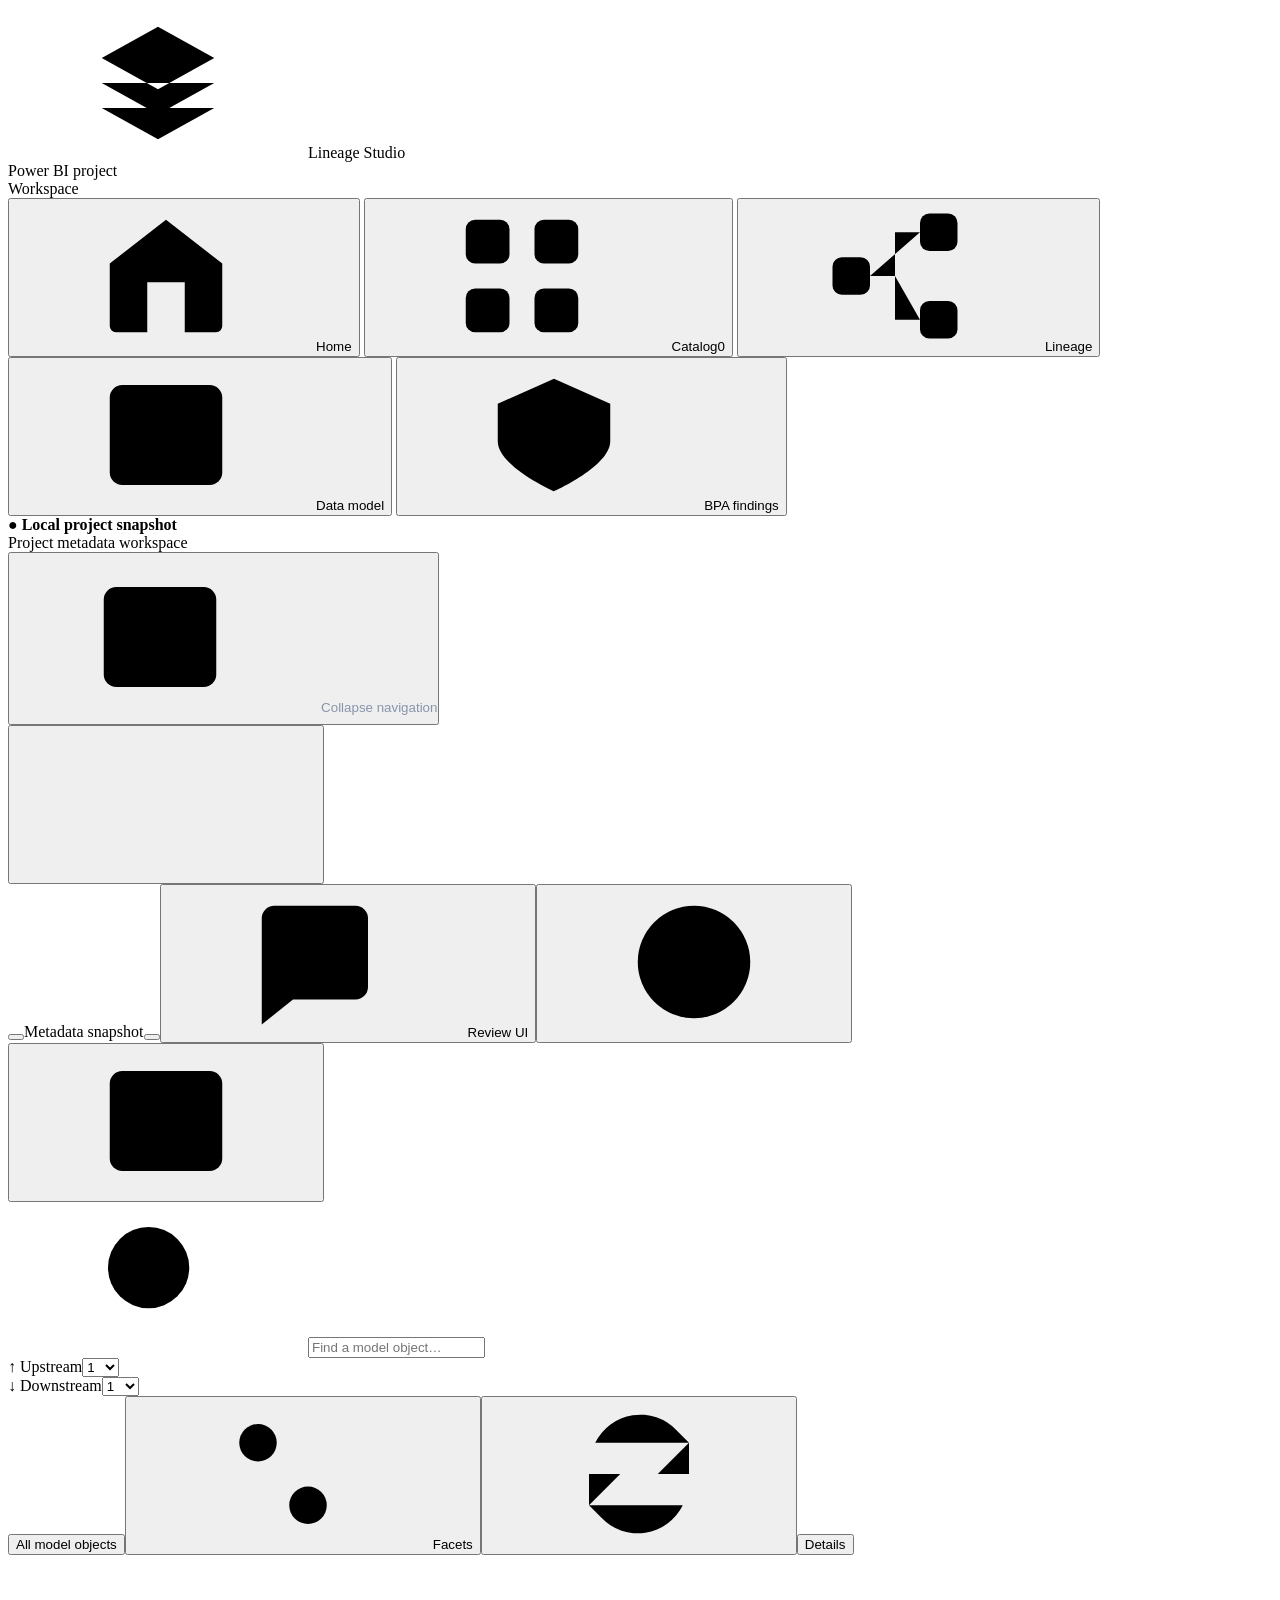
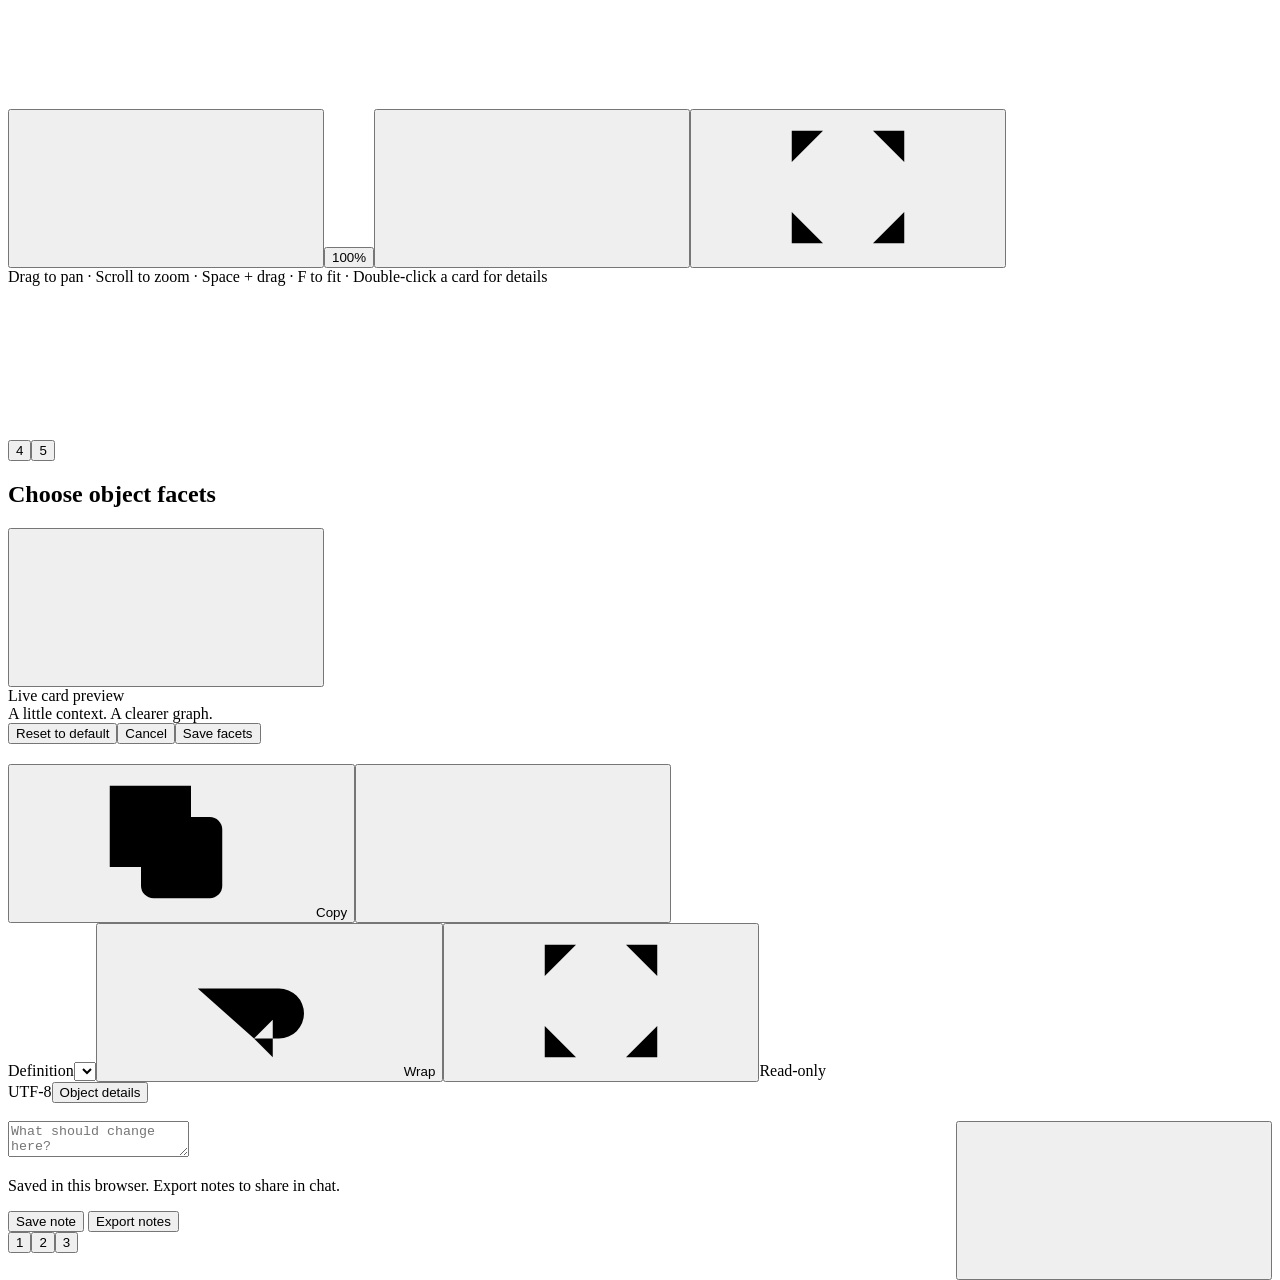
==== scripts/pbi_cicd/portal/index.html @ 0c5538dc "Initial multi-ticket Power BI CI/CD" ====
<!DOCTYPE html>
<html lang="en">
<head>
<meta charset="utf-8">
<meta name="viewport" content="width=device-width,initial-scale=1">
<title>__PORTAL_TITLE__ — Lineage Studio</title>
<style>__PORTAL_FONT__
__PORTAL_STYLES__</style>
</head>
<body>
<svg xmlns="http://www.w3.org/2000/svg" style="position:absolute;width:0;height:0;overflow:hidden" aria-hidden="true"><defs>
<symbol id="i-layers" viewBox="0 0 24 24"><path d="m12 3 9 5-9 5-9-5 9-5Z M3 12l9 5 9-5 M3 16l9 5 9-5"/></symbol>
<symbol id="i-home" viewBox="0 0 24 24"><path d="m3 10 9-7 9 7v10a1 1 0 0 1-1 1h-5v-8H9v8H4a1 1 0 0 1-1-1Z"/></symbol>
<symbol id="i-catalog" viewBox="0 0 24 24"><rect x="3" y="3" width="7" height="7" rx="1.5"/><rect x="14" y="3" width="7" height="7" rx="1.5"/><rect x="3" y="14" width="7" height="7" rx="1.5"/><rect x="14" y="14" width="7" height="7" rx="1.5"/></symbol>
<symbol id="i-lineage" viewBox="0 0 24 24"><rect x="2" y="9" width="6" height="6" rx="1.5"/><rect x="16" y="2" width="6" height="6" rx="1.5"/><rect x="16" y="16" width="6" height="6" rx="1.5"/><path d="M8 12h4V5h4 M12 12v7h4"/></symbol>
<symbol id="i-checks" viewBox="0 0 24 24"><path d="M12 3 3 7v6c0 4 9 8 9 8s9-4 9-8V7Z m-5 9 3 3 6-6"/></symbol>
<symbol id="i-table" viewBox="0 0 24 24"><rect x="3" y="4" width="18" height="16" rx="2"/><path d="M3 9h18 M3 14h18 M9 9v11"/></symbol>
<symbol id="i-source" viewBox="0 0 24 24"><ellipse cx="12" cy="5" rx="8" ry="3"/><path d="M4 5v14c0 4 16 4 16 0V5 M4 12c0 4 16 4 16 0"/></symbol>
<symbol id="i-query" viewBox="0 0 24 24"><path d="m8 4-6 8 6 8 M16 4l6 8-6 8 M14 3l-4 18"/></symbol>
<symbol id="i-measure" viewBox="0 0 24 24"><path d="M17 4h-2c-2 0-3 2-3 4l-2 9c-.5 2-1 3-3 3H5 M7 10h10"/></symbol>
<symbol id="i-page" viewBox="0 0 24 24"><rect x="4" y="3" width="16" height="18" rx="2"/><path d="M8 8h8 M8 12h8 M8 16h4"/></symbol>
<symbol id="i-chart" viewBox="0 0 24 24"><path d="M4 3v17h17 M9 15V9 M14 15V5 M19 15v-4"/></symbol>
<symbol id="i-code" viewBox="0 0 24 24"><path d="m7 6-5 6 5 6 M17 6l5 6-5 6 M14 3l-4 18"/></symbol>
<symbol id="i-arrow" viewBox="0 0 24 24"><path d="M7 17 17 7 M7 7h10v10"/></symbol>
<symbol id="i-search" viewBox="0 0 24 24"><circle cx="10.5" cy="10.5" r="6.5"/><path d="m16 16 5 5"/></symbol>
<symbol id="i-menu" viewBox="0 0 24 24"><path d="M4 6h16 M4 12h16 M4 18h16"/></symbol>
<symbol id="i-close" viewBox="0 0 24 24"><path d="m6 6 12 12 M6 18 18 6"/></symbol>
<symbol id="i-copy" viewBox="0 0 24 24"><rect x="8" y="8" width="13" height="13" rx="2"/><path d="M16 8V3H3v13h5"/></symbol>
<symbol id="i-sun" viewBox="0 0 24 24"><circle cx="12" cy="12" r="4"/><path d="M12 1v2 M12 21v2 M1 12h2 M21 12h2 M4 4l2 2 M18 18l2 2 M4 20l2-2 M18 6l2-2"/></symbol>
<symbol id="i-moon" viewBox="0 0 24 24"><path d="M21 13A9 9 0 0 1 11 3a9 9 0 1 0 10 10Z"/></symbol>
<symbol id="i-sliders" viewBox="0 0 24 24"><path d="M4 7h16 M4 17h16"/><circle cx="8" cy="7" r="3"/><circle cx="16" cy="17" r="3"/></symbol>
<symbol id="i-refresh" viewBox="0 0 24 24"><path d="M20 7v5h-5 M4 17v-5h5 M5 7a8 8 0 0 1 13-2l2 2 M4 17l2 2a8 8 0 0 0 13-2"/></symbol>
<symbol id="i-sidebar" viewBox="0 0 24 24"><rect x="3" y="4" width="18" height="16" rx="2"/><path d="M9 4v16"/></symbol>
<symbol id="i-select" viewBox="0 0 24 24"><path d="m5 3 14 9-7 1-3 7Z"/></symbol>
<symbol id="i-hand" viewBox="0 0 24 24"><path d="M8 12V5a1.5 1.5 0 0 1 3 0v6-8a1.5 1.5 0 0 1 3 0v8-6a1.5 1.5 0 0 1 3 0v7-4a1.5 1.5 0 0 1 3 0v7c0 5-3 7-7 7-3 0-4-1-6-4l-4-5c-1-2 1-3 2-2Z"/></symbol>
<symbol id="i-fit" viewBox="0 0 24 24"><path d="M8 3H3v5 M16 3h5v5 M3 16v5h5 M21 16v5h-5"/></symbol>
<symbol id="i-plus" viewBox="0 0 24 24"><path d="M12 5v14 M5 12h14"/></symbol>
<symbol id="i-minus" viewBox="0 0 24 24"><path d="M5 12h14"/></symbol>
<symbol id="i-comment" viewBox="0 0 24 24"><path d="M20 16a2 2 0 0 1-2 2H8l-5 4V5a2 2 0 0 1 2-2h13a2 2 0 0 1 2 2Z M7 8h9 M7 12h6"/></symbol>
<symbol id="i-info" viewBox="0 0 24 24"><circle cx="12" cy="12" r="9"/><path d="M12 11v6 M12 7v1"/></symbol>
<symbol id="i-wrap" viewBox="0 0 24 24"><path d="M3 5h18 M3 10h13a4 4 0 0 1 0 8h-4 M15 15l-3 3 3 3 M3 16h4"/></symbol>
<symbol id="i-expand" viewBox="0 0 24 24"><path d="M8 3H3v5 M16 3h5v5 M3 16v5h5 M21 16v5h-5 M8 8 3 3 M16 8l5-5 M8 16l-5 5 M16 16l5 5"/></symbol>
<symbol id="i-chevron" viewBox="0 0 24 24"><path d="m6 9 6 6 6-6"/></symbol>
<symbol id="i-check" viewBox="0 0 24 24"><path d="m5 12 4 4L19 6"/></symbol>
</defs></svg>
<div class="shell">
  <nav class="nav" id="nav" aria-label="Primary navigation">
    <div class="brand"><span class="mark"><svg class="ui-icon" aria-hidden="true"><use href="#i-layers"></use></svg></span><span class="brand-name">Lineage Studio</span></div>
    <div class="project"><span>Power BI project</span><div id="project-name"></div></div>
    <div class="nav-label">Workspace</div>
    <button class="nav-item" data-nav="home" title="Home"><i><svg class="ui-icon" aria-hidden="true"><use href="#i-home"></use></svg></i><span class="nav-text">Home</span></button>
    <button class="nav-item" data-nav="catalog" title="Catalog"><i><svg class="ui-icon" aria-hidden="true"><use href="#i-catalog"></use></svg></i><span class="nav-text">Catalog</span><span class="number" id="catalog-total">0</span></button>
    <button class="nav-item active" data-nav="lineage" title="Lineage"><i><svg class="ui-icon" aria-hidden="true"><use href="#i-lineage"></use></svg></i><span class="nav-text">Lineage</span></button>
    <button class="nav-item" data-nav="model" title="Data model"><i><svg class="ui-icon" aria-hidden="true"><use href="#i-table"></use></svg></i><span class="nav-text">Data model</span></button>
    <button class="nav-item" data-nav="checks" title="BPA findings"><i><svg class="ui-icon" aria-hidden="true"><use href="#i-checks"></use></svg></i><span class="nav-text">BPA findings</span></button>
    <div class="nav-bottom"><b>● Local project snapshot</b><br>Project metadata workspace<br><button style="color:#8994ac;padding:8px 0" id="collapse-nav"><svg class="ui-icon" aria-hidden="true"><use href="#i-sidebar"></use></svg> &nbsp; Collapse navigation</button></div>
  </nav>
  <div class="app">
    <header class="topbar"><button class="btn icon" id="nav-toggle" title="Toggle primary navigation" aria-label="Toggle primary navigation"><svg class="ui-icon" aria-hidden="true"><use href="#i-menu"></use></svg></button><div class="crumb" id="breadcrumb"></div><span class="grow"></span><button class="pill" id="gate-status" title="Open Advisory Gate and BPA findings"></button><span class="pill prototype">Metadata snapshot</span><button class="btn theme-switch" id="theme-toggle" title="Switch theme" aria-label="Switch to dark theme"></button><button class="btn" id="review-toggle"><svg class="ui-icon" aria-hidden="true"><use href="#i-comment"></use></svg>Review UI</button><button class="btn icon" id="theme-info" title="About this workspace"><svg class="ui-icon" aria-hidden="true"><use href="#i-info"></use></svg></button></header>
    <section class="page" id="page-home" aria-label="Home"></section>
    <section class="page" id="page-catalog" aria-label="Catalog"></section>
    <section class="page lineage-page active" id="page-lineage" aria-label="Lineage">
      <div class="lineage-toolbar">
        <button class="btn icon" id="list-toggle" title="Toggle asset explorer"><svg class="ui-icon" aria-hidden="true"><use href="#i-sidebar"></use></svg></button>
        <div class="search"><svg class="ui-icon" aria-hidden="true"><use href="#i-search"></use></svg><input id="lineage-search" placeholder="Find a model object…" aria-label="Find lineage object"></div>
        <div class="depth"><label for="up-depth">↑ Upstream</label><select id="up-depth"><option>0</option><option selected>1</option><option>2</option><option>3</option><option>4</option><option value="all">All</option></select></div>
        <div class="depth"><label for="down-depth">↓ Downstream</label><select id="down-depth"><option>0</option><option selected>1</option><option>2</option><option>3</option><option>4</option><option value="all">All</option></select></div>
        <button class="btn" id="whole-graph">All model objects</button><span class="grow"></span><button class="btn" id="facets-button"><svg class="ui-icon" aria-hidden="true"><use href="#i-sliders"></use></svg>Facets</button><button class="btn icon" id="tidy" title="Arrange nodes to reduce crossings"><svg class="ui-icon" aria-hidden="true"><use href="#i-refresh"></use></svg></button><button class="btn" id="details-toggle">Details</button>
      </div>
      <div class="canvas-layout">
        <div class="asset-list" id="asset-list"></div>
        <div class="canvas" id="canvas">
          <div class="viewport" id="viewport"><div class="world" id="world"><svg class="edges" id="edges"></svg><div id="nodes"></div></div></div>
          <div class="canvas-context" id="canvas-context"></div>
          <div class="canvas-bottom"><button class="tool" id="zoom-out" aria-label="Zoom out"><svg class="ui-icon" aria-hidden="true"><use href="#i-minus"></use></svg></button><button class="tool zoom" id="zoom-label" title="Reset zoom">100%</button><button class="tool" id="zoom-in" aria-label="Zoom in"><svg class="ui-icon" aria-hidden="true"><use href="#i-plus"></use></svg></button><span class="tool-sep"></span><button class="tool" id="fit" title="Fit graph (F)"><svg class="ui-icon" aria-hidden="true"><use href="#i-fit"></use></svg></button></div>
          <div class="canvas-hint">Drag to pan · Scroll to zoom · Space + drag · F to fit · Double-click a card for details</div>
          <div class="minimap" id="minimap"><svg id="minimap-svg"></svg></div>
          <button class="review-pin" data-region="4" style="top:50px;left:45%">4</button><button class="review-pin" data-region="5" style="bottom:61px;left:50%">5</button>
        </div>
        <section class="drawer hidden" id="drawer" aria-label="Selected object"></section>
      </div>
    </section>
    <section class="page detail-page" id="page-detail" aria-label="Object detail"></section>
    <section class="page model-page" id="page-model" aria-label="Data model"></section>
    <section class="page" id="page-checks" aria-label="BPA findings"></section>
  </div>
</div>
<div class="overlay hidden" id="facets-overlay"><section class="modal" role="dialog" aria-modal="true" aria-labelledby="facets-title"><div class="modal-header"><h2 id="facets-title">Choose object facets</h2><span class="grow"></span><button class="btn icon" data-close="facets-overlay" aria-label="Close facets"><svg class="ui-icon" aria-hidden="true"><use href="#i-close"></use></svg></button></div><div class="modal-body facet-body"><div class="facet-options" id="facet-options"></div><div class="facet-preview"><div class="eyebrow">Live card preview</div><div id="facet-preview"></div><span class="small muted">A little context. A clearer graph.</span></div></div><div class="modal-footer"><button class="btn" id="reset-facets">Reset to default</button><span class="grow"></span><button class="btn" data-close="facets-overlay">Cancel</button><button class="btn primary" id="save-facets">Save facets</button></div></section></div>
<div class="overlay hidden" id="code-overlay"><section class="modal code-modal" role="dialog" aria-modal="true" aria-labelledby="code-title"><div class="modal-header"><span class="pill link mono" id="code-language"></span><h2 id="code-title"></h2><span class="grow"></span><button class="btn" id="copy-code"><svg class="ui-icon" aria-hidden="true"><use href="#i-copy"></use></svg>Copy</button><button class="btn icon" data-close="code-overlay" aria-label="Close code"><svg class="ui-icon" aria-hidden="true"><use href="#i-close"></use></svg></button></div><div class="code-subhead"><span class="editor-dot"></span><span class="small muted">Definition</span><select id="code-partition" aria-label="Choose partition"></select><span class="grow"></span><button class="editor-tool" id="wrap-code" aria-pressed="false" title="Toggle line wrapping"><svg class="ui-icon"><use href="#i-wrap"></use></svg>Wrap</button><button class="editor-tool" id="expand-code" aria-pressed="false" title="Expand editor"><svg class="ui-icon"><use href="#i-expand"></use></svg></button><span class="tiny muted">Read-only</span></div><div class="code-body" id="code-content"></div><div class="modal-footer"><span class="small muted" id="code-caption"></span><span class="editor-meta" id="code-lines"></span><span class="editor-meta">UTF-8</span><span class="grow"></span><button class="btn" id="code-open-detail">Object details </button></div></section></div>
<div class="review-panel hidden" id="review-panel"><button class="btn icon" id="close-review" style="float:right"><svg class="ui-icon" aria-hidden="true"><use href="#i-close"></use></svg></button><h3 id="review-title"></h3><p id="review-description"></p><textarea id="review-note" placeholder="What should change here?" aria-label="Design feedback"></textarea><p>Saved in this browser. Export notes to share in chat.</p><button class="btn primary" id="save-note">Save note</button> <button class="btn" id="export-notes">Export notes</button></div>
<button class="review-pin" data-region="1" style="left:8px;top:235px">1</button><button class="review-pin" data-region="2" style="right:12px;top:52px">2</button><button class="review-pin" data-region="3" style="right:218px;top:92px">3</button><div class="toast hidden" id="toast" role="status"></div>
<script id="portal-data" type="application/json">__PORTAL_DATA_JSON__</script>
<script>__PORTAL_APP__</script>
<pre id="font-license" hidden>__PORTAL_LICENSE__</pre>
</body>
</html>
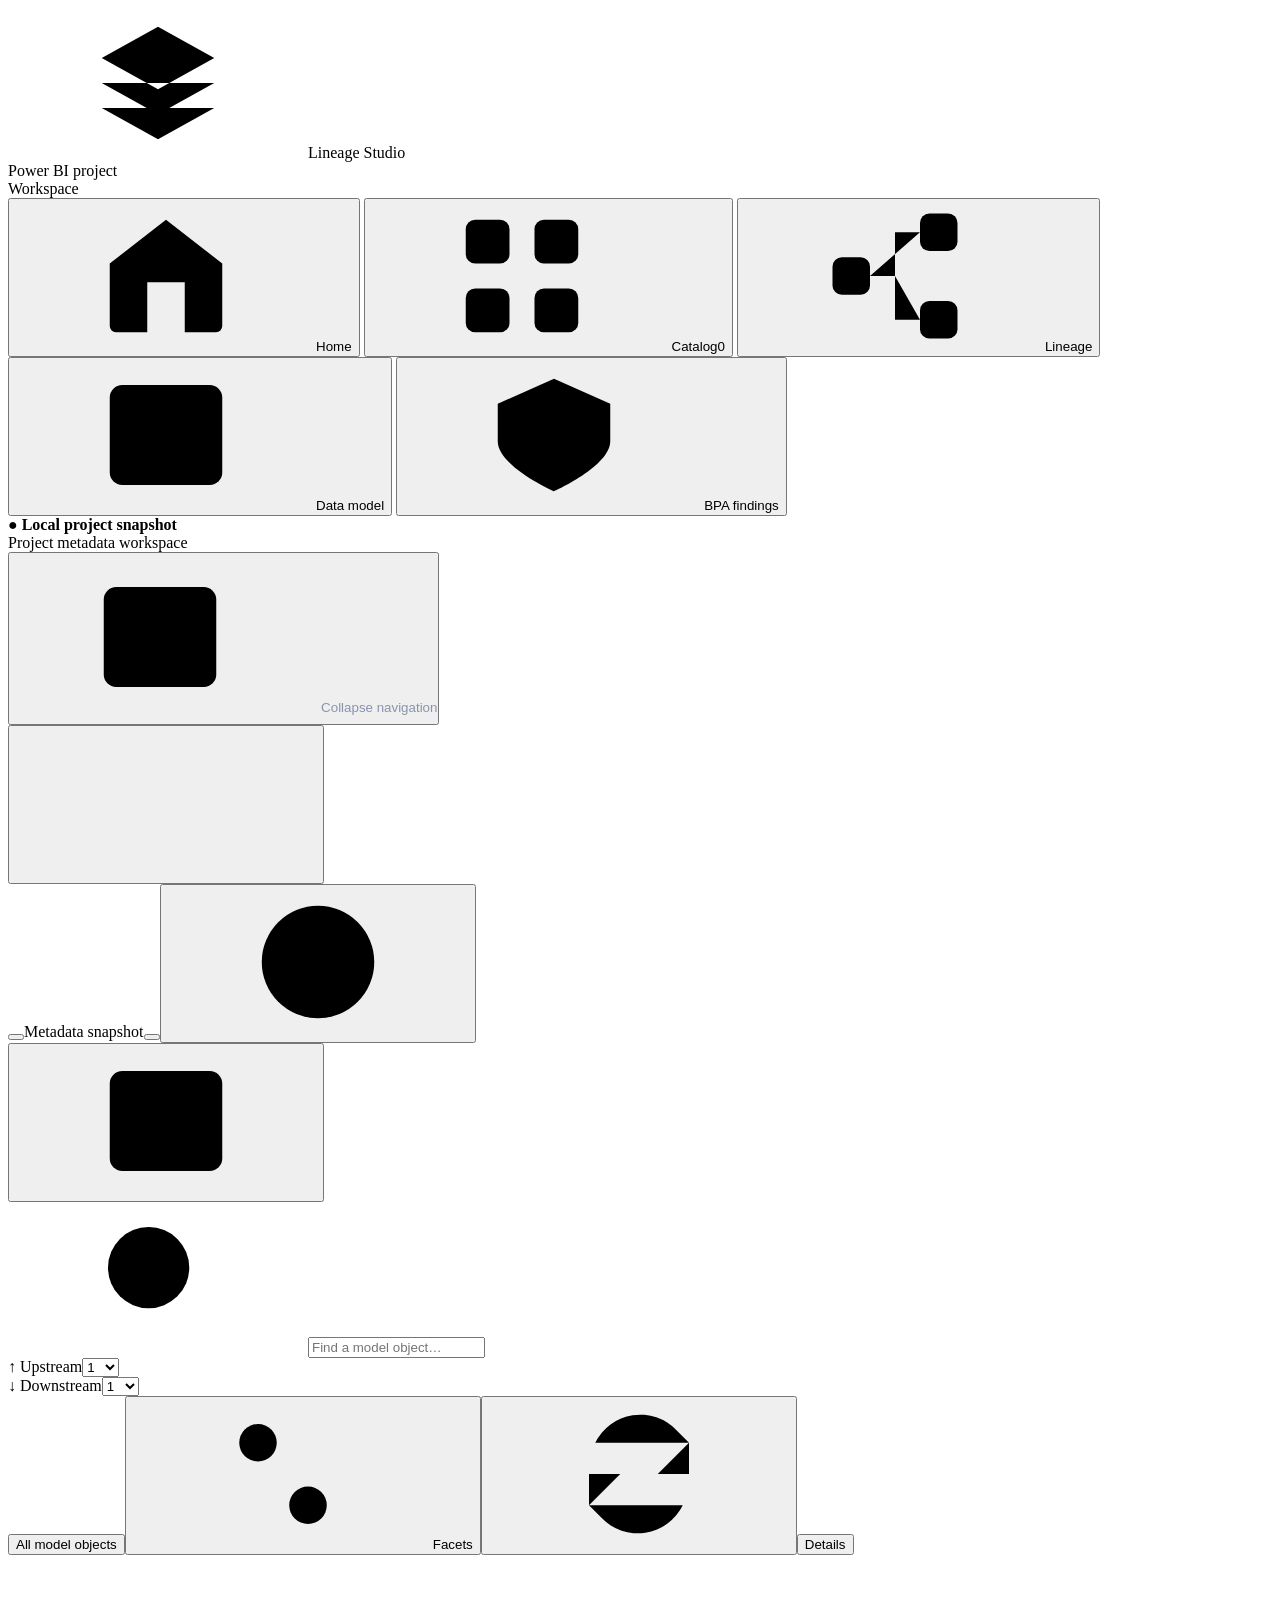
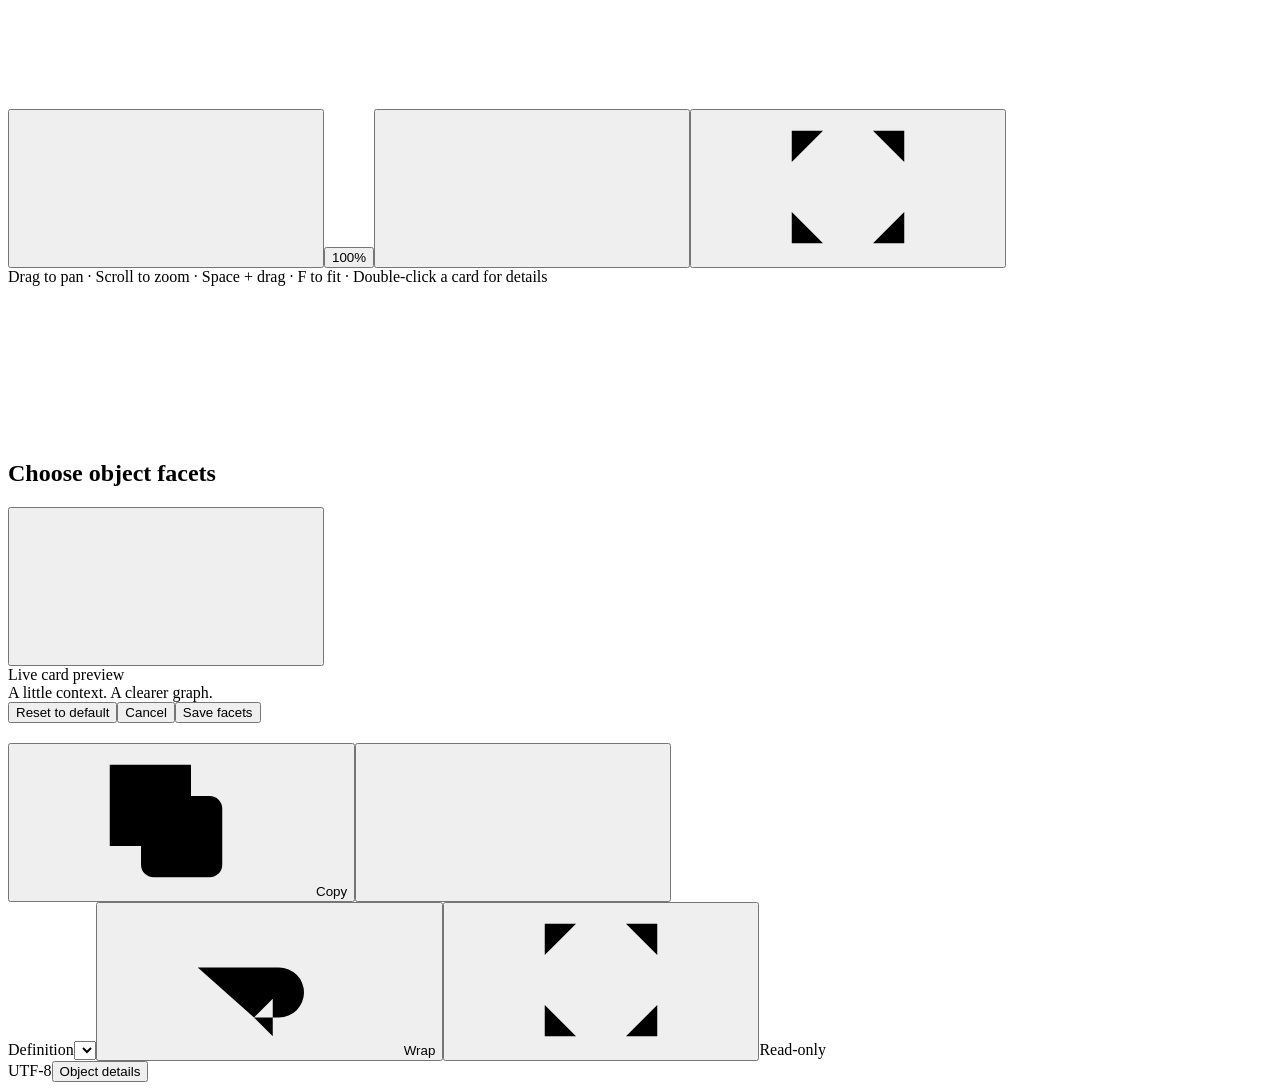
==== commit 82b02ea8: "Remove prototype UI review controls from portal" ====
--- a/scripts/pbi_cicd/portal/index.html
+++ b/scripts/pbi_cicd/portal/index.html
@@ -48,18 +48,18 @@
     <div class="brand"><span class="mark"><svg class="ui-icon" aria-hidden="true"><use href="#i-layers"></use></svg></span><span class="brand-name">Lineage Studio</span></div>
     <div class="project"><span>Power BI project</span><div id="project-name"></div></div>
     <div class="nav-label">Workspace</div>
-    <button class="nav-item" data-nav="home" title="Home"><i><svg class="ui-icon" aria-hidden="true"><use href="#i-home"></use></svg></i><span class="nav-text">Home</span></button>
+    <button class="nav-item active" data-nav="home" title="Home"><i><svg class="ui-icon" aria-hidden="true"><use href="#i-home"></use></svg></i><span class="nav-text">Home</span></button>
     <button class="nav-item" data-nav="catalog" title="Catalog"><i><svg class="ui-icon" aria-hidden="true"><use href="#i-catalog"></use></svg></i><span class="nav-text">Catalog</span><span class="number" id="catalog-total">0</span></button>
-    <button class="nav-item active" data-nav="lineage" title="Lineage"><i><svg class="ui-icon" aria-hidden="true"><use href="#i-lineage"></use></svg></i><span class="nav-text">Lineage</span></button>
+    <button class="nav-item" data-nav="lineage" title="Lineage"><i><svg class="ui-icon" aria-hidden="true"><use href="#i-lineage"></use></svg></i><span class="nav-text">Lineage</span></button>
     <button class="nav-item" data-nav="model" title="Data model"><i><svg class="ui-icon" aria-hidden="true"><use href="#i-table"></use></svg></i><span class="nav-text">Data model</span></button>
     <button class="nav-item" data-nav="checks" title="BPA findings"><i><svg class="ui-icon" aria-hidden="true"><use href="#i-checks"></use></svg></i><span class="nav-text">BPA findings</span></button>
     <div class="nav-bottom"><b>● Local project snapshot</b><br>Project metadata workspace<br><button style="color:#8994ac;padding:8px 0" id="collapse-nav"><svg class="ui-icon" aria-hidden="true"><use href="#i-sidebar"></use></svg> &nbsp; Collapse navigation</button></div>
   </nav>
   <div class="app">
-    <header class="topbar"><button class="btn icon" id="nav-toggle" title="Toggle primary navigation" aria-label="Toggle primary navigation"><svg class="ui-icon" aria-hidden="true"><use href="#i-menu"></use></svg></button><div class="crumb" id="breadcrumb"></div><span class="grow"></span><button class="pill" id="gate-status" title="Open Advisory Gate and BPA findings"></button><span class="pill prototype">Metadata snapshot</span><button class="btn theme-switch" id="theme-toggle" title="Switch theme" aria-label="Switch to dark theme"></button><button class="btn" id="review-toggle"><svg class="ui-icon" aria-hidden="true"><use href="#i-comment"></use></svg>Review UI</button><button class="btn icon" id="theme-info" title="About this workspace"><svg class="ui-icon" aria-hidden="true"><use href="#i-info"></use></svg></button></header>
-    <section class="page" id="page-home" aria-label="Home"></section>
+    <header class="topbar"><button class="btn icon" id="nav-toggle" title="Toggle primary navigation" aria-label="Toggle primary navigation"><svg class="ui-icon" aria-hidden="true"><use href="#i-menu"></use></svg></button><div class="crumb" id="breadcrumb"></div><span class="grow"></span><button class="pill" id="gate-status" title="Open Advisory Gate and BPA findings"></button><span class="pill prototype">Metadata snapshot</span><button class="btn theme-switch" id="theme-toggle" title="Switch theme" aria-label="Switch to dark theme"></button><button class="btn icon" id="theme-info" title="About this workspace"><svg class="ui-icon" aria-hidden="true"><use href="#i-info"></use></svg></button></header>
+    <section class="page active" id="page-home" aria-label="Home"></section>
     <section class="page" id="page-catalog" aria-label="Catalog"></section>
-    <section class="page lineage-page active" id="page-lineage" aria-label="Lineage">
+    <section class="page lineage-page" id="page-lineage" aria-label="Lineage">
       <div class="lineage-toolbar">
         <button class="btn icon" id="list-toggle" title="Toggle asset explorer"><svg class="ui-icon" aria-hidden="true"><use href="#i-sidebar"></use></svg></button>
         <div class="search"><svg class="ui-icon" aria-hidden="true"><use href="#i-search"></use></svg><input id="lineage-search" placeholder="Find a model object…" aria-label="Find lineage object"></div>
@@ -75,7 +75,7 @@
           <div class="canvas-bottom"><button class="tool" id="zoom-out" aria-label="Zoom out"><svg class="ui-icon" aria-hidden="true"><use href="#i-minus"></use></svg></button><button class="tool zoom" id="zoom-label" title="Reset zoom">100%</button><button class="tool" id="zoom-in" aria-label="Zoom in"><svg class="ui-icon" aria-hidden="true"><use href="#i-plus"></use></svg></button><span class="tool-sep"></span><button class="tool" id="fit" title="Fit graph (F)"><svg class="ui-icon" aria-hidden="true"><use href="#i-fit"></use></svg></button></div>
           <div class="canvas-hint">Drag to pan · Scroll to zoom · Space + drag · F to fit · Double-click a card for details</div>
           <div class="minimap" id="minimap"><svg id="minimap-svg"></svg></div>
-          <button class="review-pin" data-region="4" style="top:50px;left:45%">4</button><button class="review-pin" data-region="5" style="bottom:61px;left:50%">5</button>
+          
         </div>
         <section class="drawer hidden" id="drawer" aria-label="Selected object"></section>
       </div>
@@ -87,8 +87,7 @@
 </div>
 <div class="overlay hidden" id="facets-overlay"><section class="modal" role="dialog" aria-modal="true" aria-labelledby="facets-title"><div class="modal-header"><h2 id="facets-title">Choose object facets</h2><span class="grow"></span><button class="btn icon" data-close="facets-overlay" aria-label="Close facets"><svg class="ui-icon" aria-hidden="true"><use href="#i-close"></use></svg></button></div><div class="modal-body facet-body"><div class="facet-options" id="facet-options"></div><div class="facet-preview"><div class="eyebrow">Live card preview</div><div id="facet-preview"></div><span class="small muted">A little context. A clearer graph.</span></div></div><div class="modal-footer"><button class="btn" id="reset-facets">Reset to default</button><span class="grow"></span><button class="btn" data-close="facets-overlay">Cancel</button><button class="btn primary" id="save-facets">Save facets</button></div></section></div>
 <div class="overlay hidden" id="code-overlay"><section class="modal code-modal" role="dialog" aria-modal="true" aria-labelledby="code-title"><div class="modal-header"><span class="pill link mono" id="code-language"></span><h2 id="code-title"></h2><span class="grow"></span><button class="btn" id="copy-code"><svg class="ui-icon" aria-hidden="true"><use href="#i-copy"></use></svg>Copy</button><button class="btn icon" data-close="code-overlay" aria-label="Close code"><svg class="ui-icon" aria-hidden="true"><use href="#i-close"></use></svg></button></div><div class="code-subhead"><span class="editor-dot"></span><span class="small muted">Definition</span><select id="code-partition" aria-label="Choose partition"></select><span class="grow"></span><button class="editor-tool" id="wrap-code" aria-pressed="false" title="Toggle line wrapping"><svg class="ui-icon"><use href="#i-wrap"></use></svg>Wrap</button><button class="editor-tool" id="expand-code" aria-pressed="false" title="Expand editor"><svg class="ui-icon"><use href="#i-expand"></use></svg></button><span class="tiny muted">Read-only</span></div><div class="code-body" id="code-content"></div><div class="modal-footer"><span class="small muted" id="code-caption"></span><span class="editor-meta" id="code-lines"></span><span class="editor-meta">UTF-8</span><span class="grow"></span><button class="btn" id="code-open-detail">Object details </button></div></section></div>
-<div class="review-panel hidden" id="review-panel"><button class="btn icon" id="close-review" style="float:right"><svg class="ui-icon" aria-hidden="true"><use href="#i-close"></use></svg></button><h3 id="review-title"></h3><p id="review-description"></p><textarea id="review-note" placeholder="What should change here?" aria-label="Design feedback"></textarea><p>Saved in this browser. Export notes to share in chat.</p><button class="btn primary" id="save-note">Save note</button> <button class="btn" id="export-notes">Export notes</button></div>
-<button class="review-pin" data-region="1" style="left:8px;top:235px">1</button><button class="review-pin" data-region="2" style="right:12px;top:52px">2</button><button class="review-pin" data-region="3" style="right:218px;top:92px">3</button><div class="toast hidden" id="toast" role="status"></div>
+<div class="toast hidden" id="toast" role="status"></div>
 <script id="portal-data" type="application/json">__PORTAL_DATA_JSON__</script>
 <script>__PORTAL_APP__</script>
 <pre id="font-license" hidden>__PORTAL_LICENSE__</pre>
